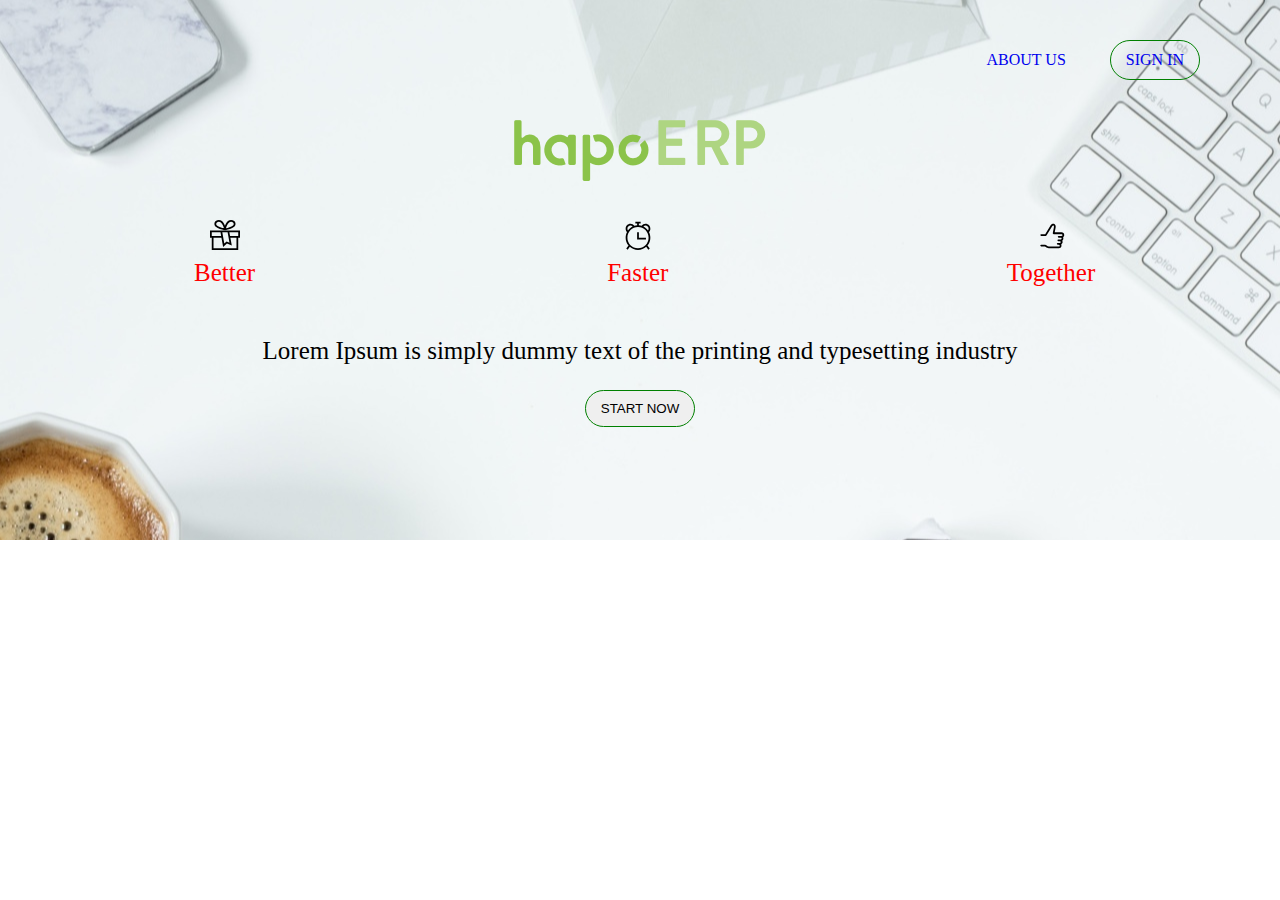
==== index.html @ fe780022 "first commit VanNguyen IT" ====
<!DOCTYPE html>
<html lang="en">

<head>
    <meta charset="UTF-8">
    <meta http-equiv="X-UA-Compatible" content="IE=edge">
    <meta name="viewport" content="width=device-width, initial-scale=1.0">
    <title>Document</title>
    <link rel="stylesheet" href="./custom.css">
</head>

<body>
    <div class="banner">
        <div class="about-signin">
            <a class="about" href="#">About Us</a>
            <a class="signin" href="#">Sign in</a>
        </div>
        <div class="logo">

        </div>
        <div class="content-center">
            <div class="left">
                <img src="./icon-gift.svg" alt="">
                <span>Better</span>
            </div>
            <div class="center">
                <img src="./icon-clock.svg" alt="">
                <span>Faster</span>
            </div>
            <div class="right">
                <img src="./icon-like.svg" alt="">
                <span>Together</span>
            </div>  
        </div>
        <div class="text">
            <span>Lorem Ipsum is simply dummy text of the printing and typesetting industry</span>
        </div>
        <div class="btn-start-now">
            <button>Start Now</button>
        </div>
    </div>
</body>

</html>
---- custom.css ----
body{margin:0 !important;padding:0 !important}.red{border:1px solid red}.green{border:1px solid green}.banner{height:500px;background:url("./banner.jpg") center center no-repeat;padding:20px}.banner .about-signin{height:80px;width:100%;text-align:right}.banner .about-signin .about,.banner .about-signin .signin{text-decoration:none;margin-top:20px;padding:10px 15px;display:inline-block;text-transform:uppercase}.banner .about-signin .signin{margin-right:60px;margin-left:25px;border:1px solid green;border-radius:20px}.banner .logo{height:100px;background:url("./hapoERP.png") center center no-repeat}.banner .content-center .left,.banner .content-center .center,.banner .content-center .right{width:33%;display:inline-block;text-align:center;margin-top:20px;margin-bottom:20px}.banner .content-center span{color:red;display:block;font-size:25px;padding-top:5px}.banner .content-center img{width:30px;height:30px}.banner .text{text-align:center;margin-top:30px}.banner .text span{display:block;font-size:25px}.banner .btn-start-now{text-align:center}.banner .btn-start-now button{text-transform:uppercase;padding:10px 15px;border-radius:20px;border:1px solid green;margin-top:25px;cursor:pointer}
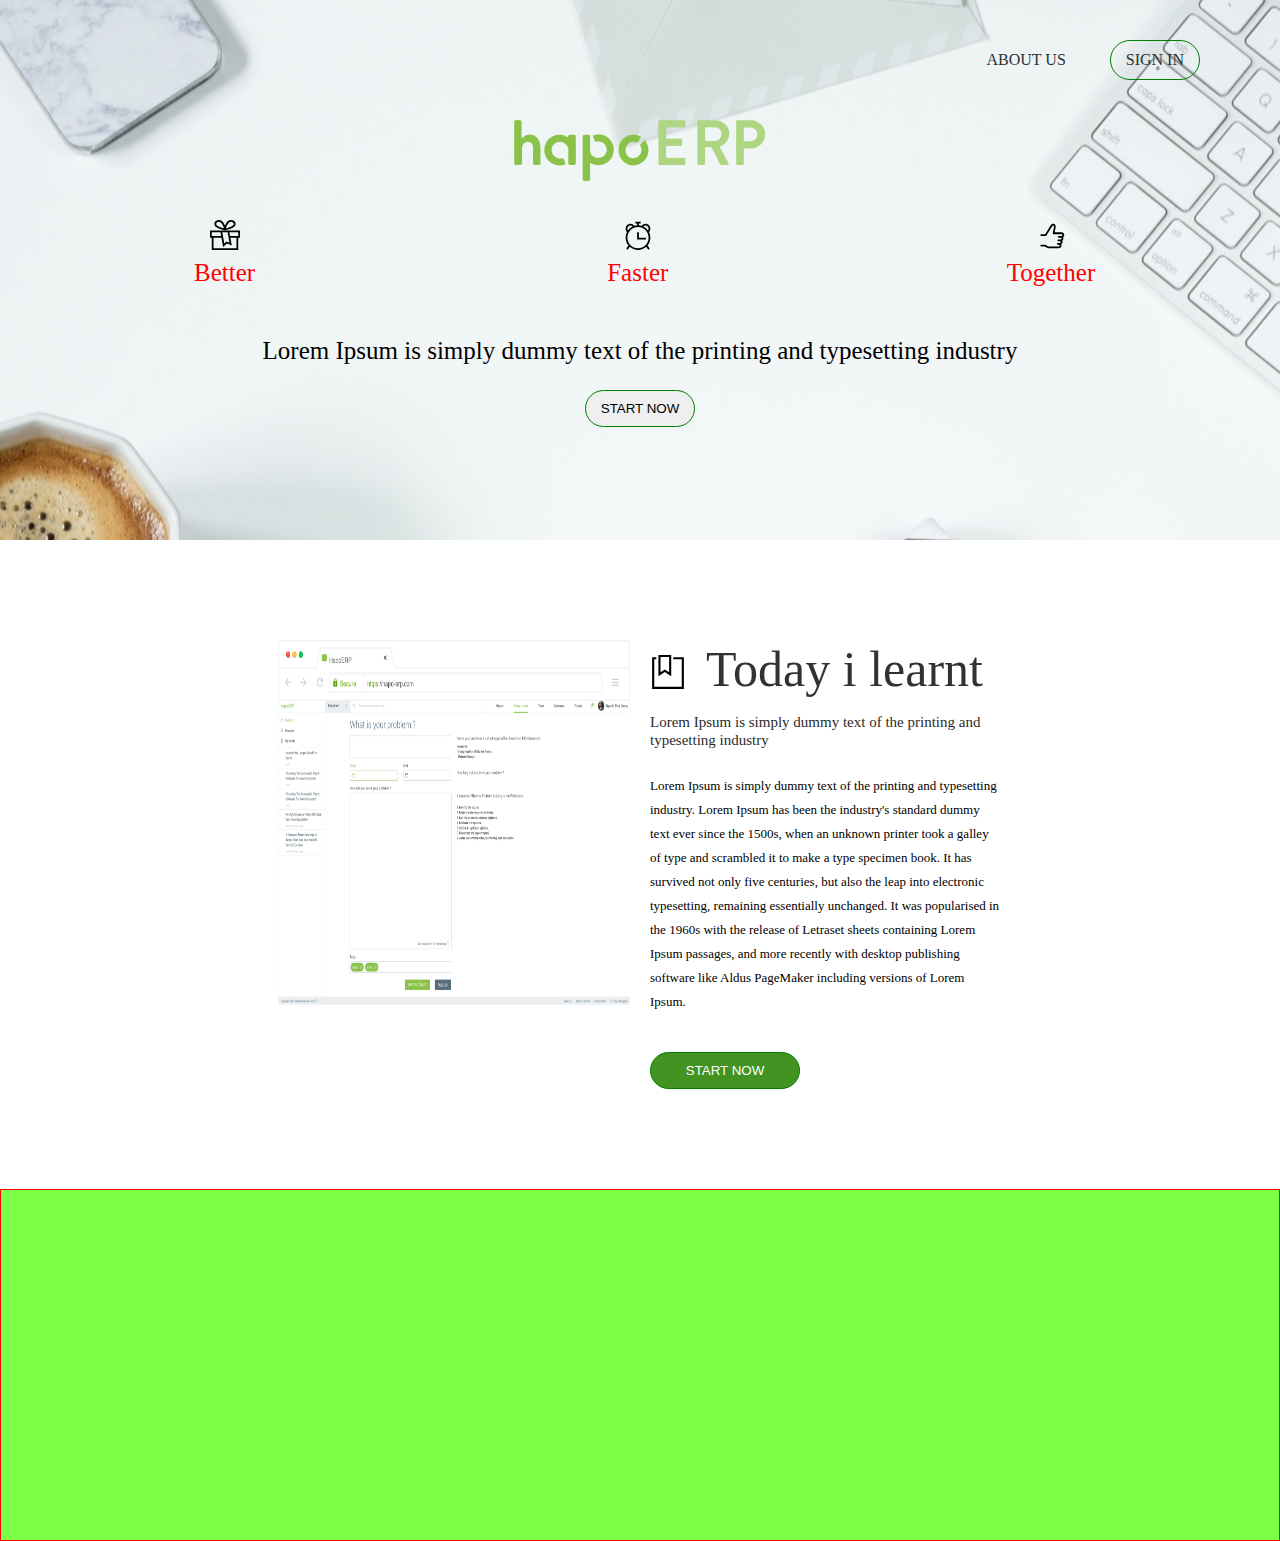
==== commit 2745fa68: "commit 2a" ====
--- a/index.html
+++ b/index.html
@@ -6,7 +6,7 @@
     <meta http-equiv="X-UA-Compatible" content="IE=edge">
     <meta name="viewport" content="width=device-width, initial-scale=1.0">
     <title>Document</title>
-    <link rel="stylesheet" href="./custom.css">
+    <link rel="stylesheet" href="./style.css">
 </head>
 
 <body>
@@ -30,7 +30,7 @@
             <div class="right">
                 <img src="./icon-like.svg" alt="">
                 <span>Together</span>
-            </div>  
+            </div>
         </div>
         <div class="text">
             <span>Lorem Ipsum is simply dummy text of the printing and typesetting industry</span>
@@ -39,6 +39,43 @@
             <button>Start Now</button>
         </div>
     </div>
+    <div class="container-first">
+        <div class="container-center">
+            <div class="c-left">
+                <img src="./today-i-learn.png" alt="">
+            </div>
+            <div class="c-right">
+                <div class="c-right-first">
+                    <div>
+                        <img src="./icon-leart.svg" alt="">
+                    </div>
+                    <div>
+                        <span>Today i learnt</span>
+                    </div>
+                </div>
+                <div class="c-right-second">
+                    <span>Lorem Ipsum is simply dummy text of the printing and typesetting industry </span>
+                </div>
+                <div class="c-right-third">
+                    <p>Lorem Ipsum is simply dummy text of the printing and typesetting industry. Lorem Ipsum has been
+                        the industry's standard dummy text ever since the 1500s, when an unknown printer took a galley
+                        of type and scrambled it to make a type specimen book. It has survived not only five centuries,
+                        but also the leap into electronic typesetting, remaining essentially unchanged. It was
+                        popularised in the 1960s with the release of Letraset sheets containing Lorem Ipsum passages,
+                        and more recently with desktop publishing software like Aldus PageMaker including versions of
+                        Lorem Ipsum.</p>
+                </div>
+                <div class="c-right-last">
+                    <button>Start now</button>
+                </div>
+
+            </div>
+        </div>
+
+    </div>
+    <div class="container-sencond">
+
+    </div>
 </body>
 
 </html>--- a/style.css
+++ b/style.css
@@ -0,0 +1,154 @@
+ /* reset margin,padding */
+body {
+    margin: 0 !important;
+    padding: 0 !important;
+}
+
+.red {
+    border: 1px solid red;
+}
+
+.green {
+    border: 1px solid green;
+}
+
+.banner {
+    height: 500px;
+    background: url("./banner.jpg") center center no-repeat;
+    padding: 20px;
+}
+.banner .about-signin {
+        height: 80px;
+        width: 100%;
+        text-align: right;
+}
+.banner .about,.signin {
+            text-decoration: none;
+            margin-top: 20px;
+            padding: 10px 15px;
+            display: inline-block;
+            text-transform: uppercase;
+            color: #283238;
+        }
+
+.banner .signin {
+            margin-right: 60px;
+            margin-left: 25px;
+            border: 1px solid green;
+            border-radius: 20px;
+        }
+
+.banner .logo {
+        height      : 100px;
+        background: url("./hapoERP.png") center center no-repeat;
+    }
+    
+.banner .content-center .left,.center,.right{
+            width: 33%;
+            display: inline-block;
+            text-align: center;
+            margin-top: 20px;
+            margin-bottom: 20px;
+        }
+.banner .content-center span{
+            color: red;
+            display: block;
+            font-size: 25px;
+            padding-top: 5px;
+        }
+.banner .content-center img{
+            width: 30px;
+            height: 30px;
+        }
+
+.banner .text {
+        text-align: center;
+        margin-top: 30px;
+}
+.banner .text span{
+            display: block;
+            font-size: 25px;
+        }
+
+.banner .btn-start-now {
+        text-align: center;
+}
+.banner .btn-start-now button {    
+            text-transform: uppercase;
+            padding: 10px 15px;
+            border-radius: 20px;
+            border: 1px solid green;
+            margin-top: 25px;
+            cursor: pointer;
+        }
+
+.container-first{
+    padding-left: 20px;
+    padding-right: 20px;
+}
+
+.container-first .container-center{
+    padding: 100px 0 100px 0;
+    margin-left: 20%;
+    margin-right: 20%;
+    display: flex;
+}
+.container-first .container-center .c-left{
+    width: 50%;
+    padding-left: 10px;
+    padding-right: 10px;
+}
+.container-first .container-center .c-right{
+    width: 50%;
+    padding-left: 10px;
+    padding-right: 10px;
+}
+.container-first .container-center .c-left img{
+    height: 365px;
+    width: 100%;
+}
+.container-first .container-center .c-right .c-right-first{
+    display: flex;
+    margin-bottom: 15px;
+}
+.container-first .container-center .c-right .c-right-first img{
+    width: 36px;
+    height: 36px;
+    margin-top: 15px;
+}
+.container-first .container-center .c-right .c-right-first span{
+    font-size: 50px;
+    margin-left: 20px;
+    opacity: 0.8;
+}
+.container-first .container-center .c-right .c-right-second span{
+    font-size: 15px;
+    opacity: 0.85;
+    font: italic;
+}
+.container-first .container-center .c-right .c-right-third p{
+    font-size: 13px;
+    margin-top: 25px;
+    line-height: 24px;
+}
+.container-first .container-center .c-right .c-right-last button{
+    text-transform: uppercase;
+    color: white;
+    padding: 10px 15px;
+    border: 1px solid green;
+    margin-top: 25px;
+    cursor: pointer;
+    background-color: #429321;
+    border-radius: 20px;
+    width: 150px;
+}
+
+.container-sencond{
+    border: 1px solid red;
+    background-color: #7bff47;
+    height: 350px;
+    padding-left: 15px;
+    padding-right: 15px;
+}
+
+
